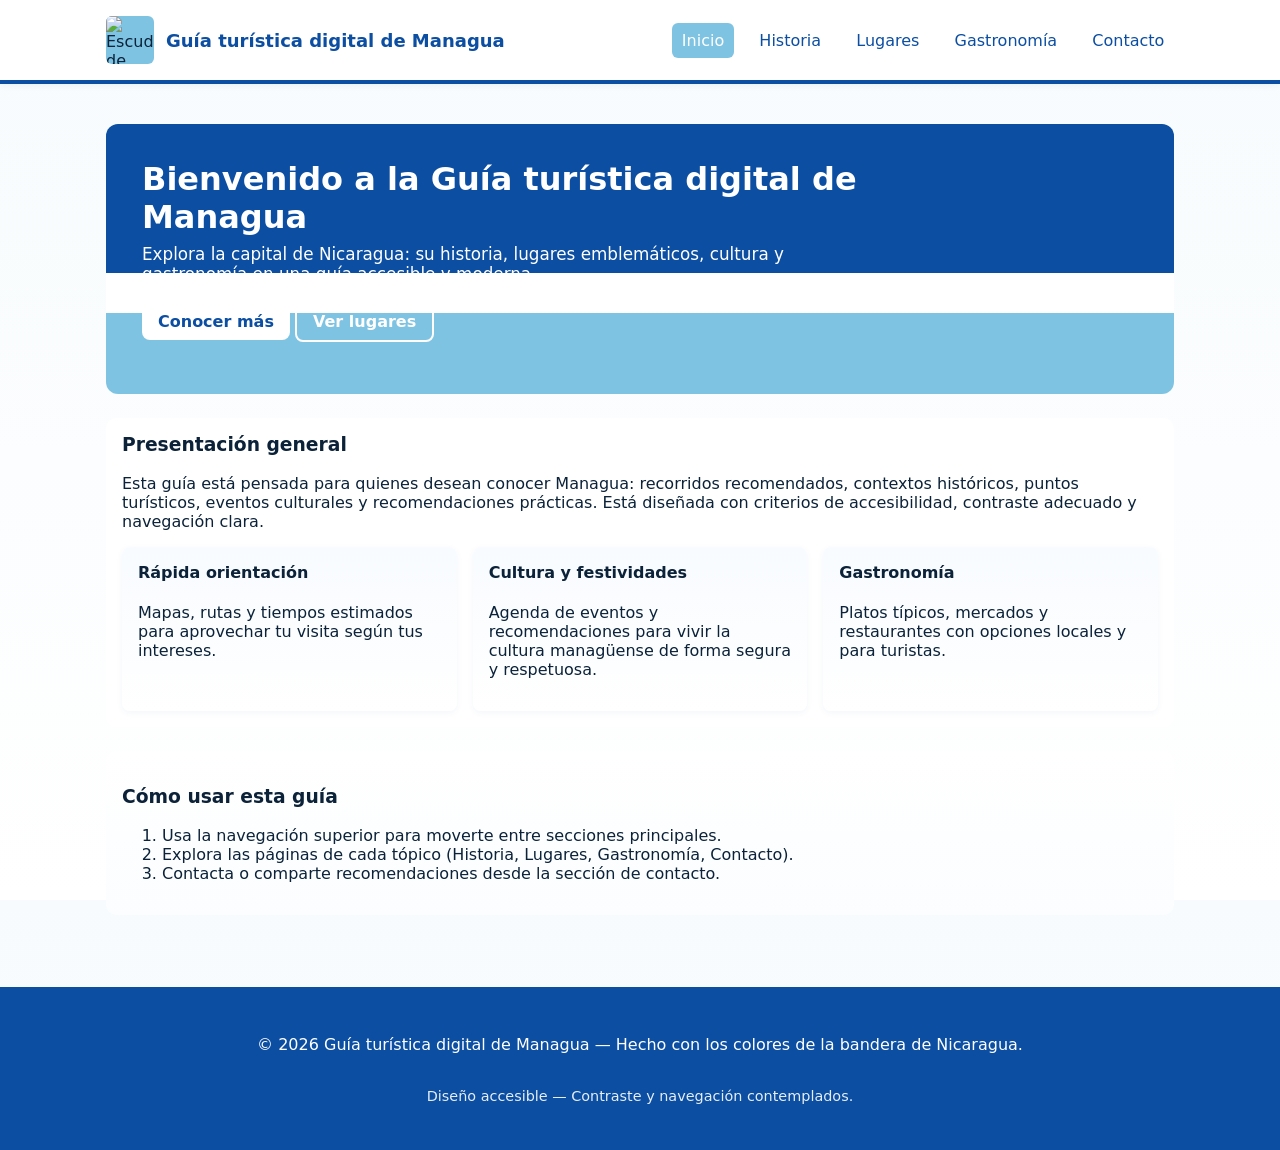
==== index.html @ 3374922b "Añadí página Inicio en index.html" ====
<!doctype html>
<html lang="es">
	<head>
		<meta charset="utf-8" />
		<meta name="viewport" content="width=device-width, initial-scale=1" />
		<title>Guía turística digital de Managua — Inicio</title>
		<meta name="description" content="Guía turística digital de Managua: presentación, navegación y bienvenida." />
		<link rel="stylesheet" href="css/style.css" />
	</head>
	<body>
		<a class="skip-link" href="#main">Saltar al contenido</a>

		<header class="site-header" role="banner">
			<div class="container header-inner">
				<div class="brand">
					<img src="" alt="Escudo de Managua (decorativo)" aria-hidden="true" class="brand-logo" />
					<h1 class="site-title">Guía turística digital de Managua</h1>
				</div>

				<button id="navToggle" class="nav-toggle" aria-expanded="false" aria-controls="mainNav">
					<span class="hamburger" aria-hidden="true"></span>
					<span class="visually-hidden">Abrir menú</span>
				</button>

				<nav id="mainNav" class="main-nav" role="navigation" aria-label="Principal">
					<ul class="nav-list">
						<li><a href="index.html" class="active">Inicio</a></li>
						<li><a href="historia.html">Historia</a></li>
						<li><a href="lugares.html">Lugares</a></li>
						<li><a href="gastronomia.html">Gastronomía</a></li>
						<li><a href="contacto.html">Contacto</a></li>
					</ul>
				</nav>
			</div>
		</header>

		<main id="main" class="container" role="main">
			<section class="hero" aria-labelledby="hero-title">
				<div class="hero-inner">
					<h2 id="hero-title">Bienvenido a la Guía turística digital de Managua</h2>
					<p class="lead">Explora la capital de Nicaragua: su historia, lugares emblemáticos, cultura y gastronomía en una guía accesible y moderna.</p>
					<p>
						<a href="#presentacion" class="btn primary">Conocer más</a>
						<a href="lugares.html" class="btn outline">Ver lugares</a>
					</p>
				</div>
			</section>

			<section id="presentacion" class="presentation" aria-labelledby="pres-title">
				<h3 id="pres-title">Presentación general</h3>
				<p>Esta guía está pensada para quienes desean conocer Managua: recorridos recomendados, contextos históricos, puntos turísticos, eventos culturales y recomendaciones prácticas. Está diseñada con criterios de accesibilidad, contraste adecuado y navegación clara.</p>

				<div class="cards">
					<article class="card" aria-labelledby="card1">
						<h4 id="card1">Rápida orientación</h4>
						<p>Mapas, rutas y tiempos estimados para aprovechar tu visita según tus intereses.</p>
					</article>

					<article class="card" aria-labelledby="card2">
						<h4 id="card2">Cultura y festividades</h4>
						<p>Agenda de eventos y recomendaciones para vivir la cultura managüense de forma segura y respetuosa.</p>
					</article>

					<article class="card" aria-labelledby="card3">
						<h4 id="card3">Gastronomía</h4>
						<p>Platos típicos, mercados y restaurantes con opciones locales y para turistas.</p>
					</article>
				</div>
			</section>

			<section class="how-to" aria-labelledby="how-title">
				<h3 id="how-title">Cómo usar esta guía</h3>
				<ol>
					<li>Usa la navegación superior para moverte entre secciones principales.</li>
					<li>Explora las páginas de cada tópico (Historia, Lugares, Gastronomía, Contacto).</li>
					<li>Contacta o comparte recomendaciones desde la sección de contacto.</li>
				</ol>
			</section>
		</main>

		<footer class="site-footer" role="contentinfo">
			<div class="container footer-inner">
				<p>© <span id="year"></span> Guía turística digital de Managua — Hecho con los colores de la bandera de Nicaragua.</p>
				<p class="small">Diseño accesible — Contraste y navegación contemplados.</p>
			</div>
		</footer>

		<script src="Js/script.js" defer></script>
	</body>
</html>
---- css/style.css ----
:root{
	--blue-dark: #0b4ea2; /* color profundo similar al azul de la bandera */
	--blue-light: #7fc3e3; /* azul claro de apoyo */
	--white: #ffffff;
	--text: #0b2239;
	--accent: #fffbe6;
	--max-width: 1100px;
}

/* Reset y tipografía */
*{box-sizing:border-box}
html,body{height:100%}
body{
	margin:0;
	font-family: system-ui, -apple-system, "Segoe UI", Roboto, "Helvetica Neue", Arial;
	color:var(--text);
	background: linear-gradient(180deg, #f7fbfd 0%, #ffffff 100%);
	-webkit-font-smoothing:antialiased;
}

.container{max-width:var(--max-width);margin:0 auto;padding:1rem}

.skip-link{position:absolute;left:-999px;top:auto;width:1px;height:1px;overflow:hidden}
.skip-link:focus{left:1rem;top:1rem;width:auto;height:auto;background:var(--blue-dark);color:var(--white);padding:.5rem .75rem;border-radius:4px;z-index:999}

/* Header */
.site-header{background:var(--white);border-bottom:4px solid var(--blue-dark);box-shadow:0 2px 6px rgba(11,78,162,0.06)}
.header-inner{display:flex;align-items:center;justify-content:space-between;gap:1rem}
.brand{display:flex;align-items:center;gap:.75rem}
.brand-logo{width:48px;height:48px;background:var(--blue-light);border-radius:6px;display:block}
.site-title{font-size:1.125rem;margin:0;color:var(--blue-dark)}

.nav-toggle{display:none;background:none;border:0;padding:.5rem;border-radius:6px}
.nav-toggle:focus{outline:3px solid rgba(11,78,162,.25)}
.hamburger{display:block;width:28px;height:3px;background:var(--blue-dark);position:relative}
.hamburger::after,.hamburger::before{content:'';position:absolute;left:0;width:28px;height:3px;background:var(--blue-dark)}
.hamburger::before{top:-8px}.hamburger::after{top:8px}

.main-nav .nav-list{list-style:none;margin:0;padding:0;display:flex;gap:1rem;align-items:center}
.nav-list a{color:var(--blue-dark);text-decoration:none;padding:.5rem .6rem;border-radius:6px}
.nav-list a:focus{outline:3px solid rgba(11,78,162,.18)}
.nav-list a:hover,.nav-list a.active{background:var(--blue-light);color:var(--white)}

/* Hero con alusión a la bandera: franjas horizontales tenues */
.hero{margin:1.5rem 0;padding:2.25rem;border-radius:12px;color:var(--white);background: linear-gradient(180deg,var(--blue-dark) 0%, var(--blue-dark) 55%, var(--white) 55%, var(--white) 70%, var(--blue-light) 70%);}
.hero-inner{max-width:720px}
.hero h2{margin:0 0 .5rem;font-size:2rem}
.lead{margin:0 0 1rem;font-size:1.05rem}

.btn{display:inline-block;padding:.6rem 1rem;border-radius:8px;text-decoration:none;font-weight:600}
.btn.primary{background:var(--white);color:var(--blue-dark)}
.btn.outline{background:transparent;border:2px solid var(--white);color:var(--white)}
.btn:focus{outline:3px solid rgba(255,255,255,.2)}

/* Presentación y tarjetas */
.presentation{margin:1.5rem 0;padding:1rem;background:var(--white);border-radius:10px}
.presentation h3{margin-top:0}
.cards{display:grid;grid-template-columns:repeat(auto-fit,minmax(200px,1fr));gap:1rem;margin-top:1rem}
.card{padding:1rem;border-radius:8px;background:linear-gradient(180deg, #f8fbff, #ffffff);box-shadow:0 2px 6px rgba(11,78,162,0.05)}
.card h4{margin-top:0}

.how-to{margin:1.5rem 0;padding:1rem;background:linear-gradient(180deg,#ffffff,#fbfdff);border-radius:10px}

/* Footer */
.site-footer{margin-top:2rem;padding:1rem 0;background:var(--blue-dark);color:var(--white)}
.footer-inner{display:flex;flex-direction:column;gap:.25rem;align-items:center}
.site-footer .small{opacity:.9;font-size:.9rem}

/* Responsive */
@media (max-width:800px){
	.nav-toggle{display:block}
	.main-nav{position:absolute;right:1rem;top:72px;background:var(--white);border-radius:8px;box-shadow:0 6px 20px rgba(0,0,0,.08);display:none;padding:.5rem}
	.main-nav.open{display:block}
	.nav-list{flex-direction:column;min-width:180px}
	.hero h2{font-size:1.5rem}
}

/* Accesibilidad */
.visually-hidden{position:absolute!important;height:1px;width:1px;overflow:hidden;clip:rect(1px,1px,1px,1px);white-space:nowrap}

/* Enlaces y enfoque visibles para teclado */
a:focus{outline:3px solid rgba(11,78,162,.18);outline-offset:2px}
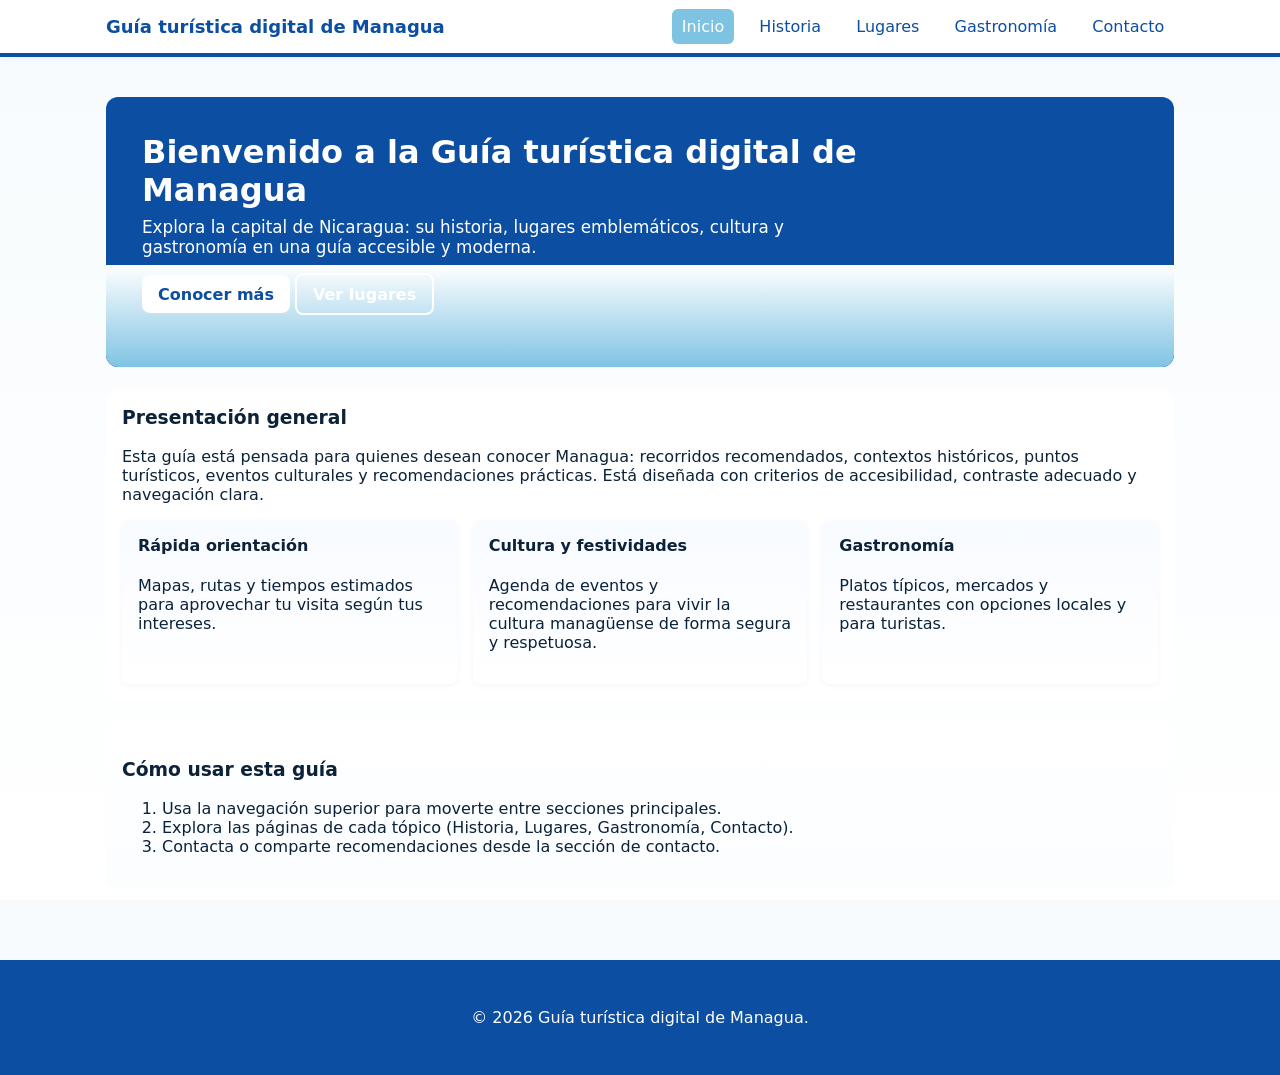
==== commit f75cc0a3: "Añadí íconos" ====
--- a/index.html
+++ b/index.html
@@ -13,7 +13,6 @@
 		<header class="site-header" role="banner">
 			<div class="container header-inner">
 				<div class="brand">
-					<img src="" alt="Escudo de Managua (decorativo)" aria-hidden="true" class="brand-logo" />
 					<h1 class="site-title">Guía turística digital de Managua</h1>
 				</div>
 
@@ -80,8 +79,7 @@
 
 		<footer class="site-footer" role="contentinfo">
 			<div class="container footer-inner">
-				<p>© <span id="year"></span> Guía turística digital de Managua — Hecho con los colores de la bandera de Nicaragua.</p>
-				<p class="small">Diseño accesible — Contraste y navegación contemplados.</p>
+				<p>© <span id="year"></span> Guía turística digital de Managua.</p>
 			</div>
 		</footer>
 
--- a/css/style.css
+++ b/css/style.css
@@ -41,9 +41,10 @@
 .nav-list a:focus{outline:3px solid rgba(11,78,162,.18)}
 .nav-list a:hover,.nav-list a.active{background:var(--blue-light);color:var(--white)}
 
-/* Hero con alusión a la bandera: franjas horizontales tenues */
-.hero{margin:1.5rem 0;padding:2.25rem;border-radius:12px;color:var(--white);background: linear-gradient(180deg,var(--blue-dark) 0%, var(--blue-dark) 55%, var(--white) 55%, var(--white) 70%, var(--blue-light) 70%);}
-.hero-inner{max-width:720px}
+/* Hero con alusión a la bandera: contenido sobre azul y franjas decorativas al pie */
+.hero{position:relative;margin:1.5rem 0;padding:2.25rem;border-radius:12px;color:var(--white);background:var(--blue-dark);overflow:hidden}
+.hero::after{content:"";position:absolute;left:0;right:0;bottom:0;height:38%;background:linear-gradient(180deg, var(--white) 0%, var(--blue-light) 100%);border-bottom-left-radius:12px;border-bottom-right-radius:12px}
+.hero-inner{position:relative;z-index:1;max-width:720px}
 .hero h2{margin:0 0 .5rem;font-size:2rem}
 .lead{margin:0 0 1rem;font-size:1.05rem}
 
@@ -58,6 +59,9 @@
 .cards{display:grid;grid-template-columns:repeat(auto-fit,minmax(200px,1fr));gap:1rem;margin-top:1rem}
 .card{padding:1rem;border-radius:8px;background:linear-gradient(180deg, #f8fbff, #ffffff);box-shadow:0 2px 6px rgba(11,78,162,0.05)}
 .card h4{margin-top:0}
+
+/* Imágenes de tarjetas/galería */
+.card img{width:100%;height:auto;border-radius:6px;display:block;margin-bottom:.75rem}
 
 .how-to{margin:1.5rem 0;padding:1rem;background:linear-gradient(180deg,#ffffff,#fbfdff);border-radius:10px}
 
@@ -81,3 +85,17 @@
 /* Enlaces y enfoque visibles para teclado */
 a:focus{outline:3px solid rgba(11,78,162,.18);outline-offset:2px}
 
+/* Formularios */
+.form{background:#fff;border-radius:10px;padding:1rem;box-shadow:0 2px 6px rgba(11,78,162,0.05)}
+.form-row{display:grid;grid-template-columns:repeat(auto-fit,minmax(220px,1fr));gap:1rem}
+.form-group{display:flex;flex-direction:column;gap:.25rem}
+.form-group label{font-weight:600;color:var(--blue-dark)}
+.form-group input,.form-group textarea,.form-group select{
+	padding:.6rem .7rem;border:1.5px solid #cfe3f7;border-radius:8px;background:#fff;color:var(--text);
+}
+.form-group input:focus,.form-group textarea:focus,.form-group select:focus{outline:3px solid rgba(11,78,162,.18);border-color:var(--blue-light)}
+.form-group .hint{color:#5b738b;font-size:.85rem}
+.form-check{flex-direction:row;align-items:center;gap:.5rem}
+.form-actions{display:flex;gap:.5rem;margin-top:.5rem}
+.form-status{margin-top:1rem;color:var(--blue-dark);font-weight:600}
+
